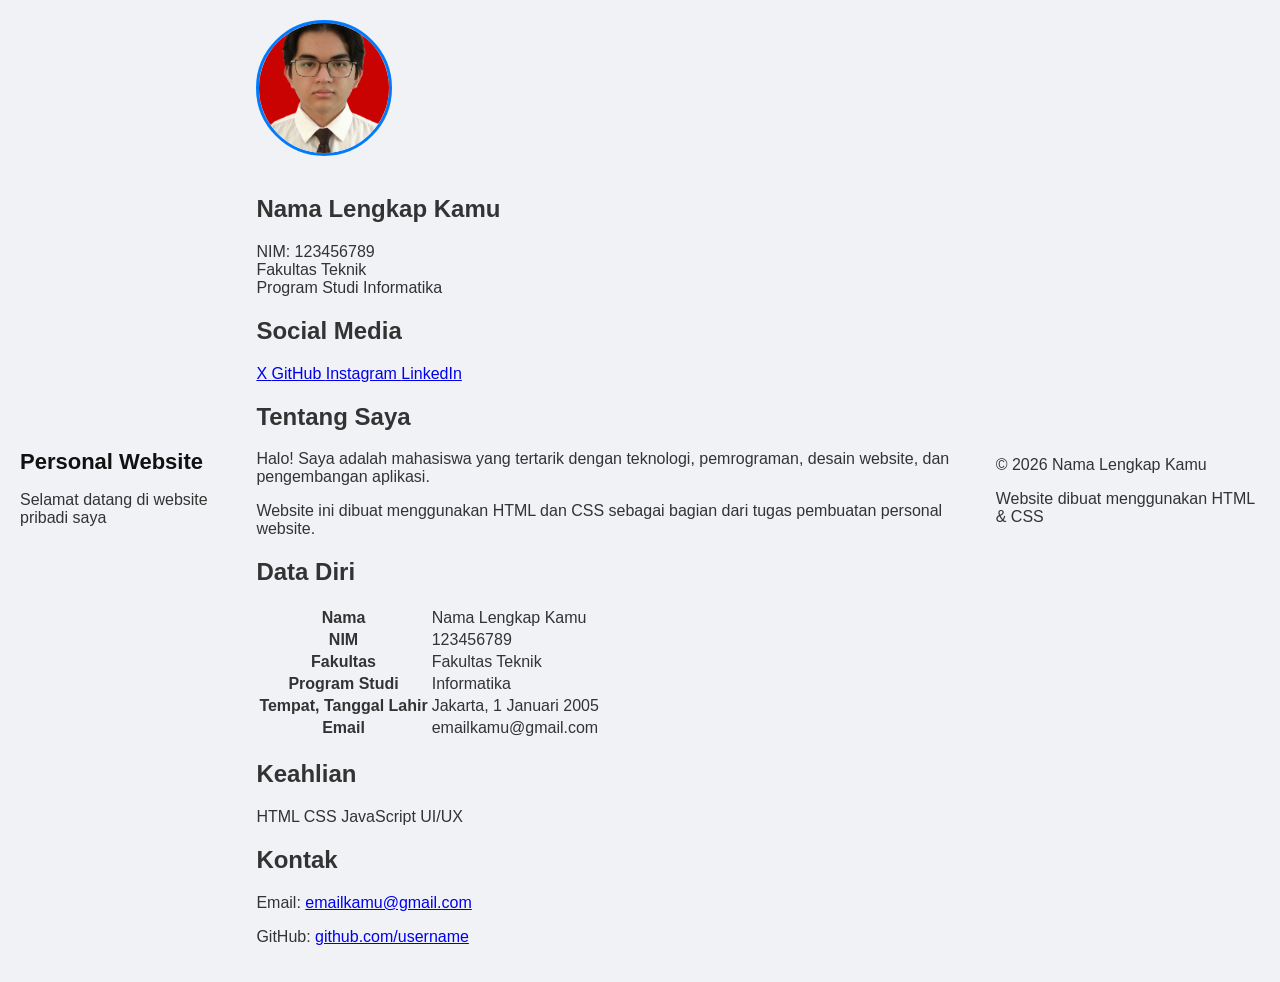
==== Tugas PAW week 2/index.html @ 5f0d6686 "Update and rename index.html.html to index.html" ====
<!DOCTYPE html>
<html lang="id">
<head>
    <meta charset="UTF-8">

    <!-- Agar website responsive di HP -->
    <meta name="viewport" content="width=device-width, initial-scale=1.0">

    <!-- Judul website -->
    <title>Personal Website - Nama Kamu</title>

    <!-- Favicon -->
    <link rel="icon" type="image/png" href="images/favicon.png">

    <!-- Menghubungkan HTML dengan CSS -->
    <link rel="stylesheet" href="style.css">
</head>

<body>

    <!-- HEADER -->
    <header>
        <h1>Personal Website</h1>
        <p>Selamat datang di website pribadi saya</p>
    </header>


    <!-- PROFILE -->
    <main>

        <section class="profile">

            <!-- Foto -->
            <img
                src="images/profile.jpg"
                alt="Foto Profil"
                class="profile-img"
            >

            <!-- Nama -->
            <h2>Nama Lengkap Kamu</h2>

            <!-- Data mahasiswa -->
            <p class="identity">
                NIM: 123456789
                <br>
                Fakultas Teknik
                <br>
                Program Studi Informatika
            </p>

        </section>


        <!-- SOSIAL MEDIA -->
        <section class="social">

            <h2>Social Media</h2>

            <div class="social-links">

                <a href="https://twitter.com/" target="_blank">
                    X
                </a>

                <a href="https://github.com/" target="_blank">
                    GitHub
                </a>

                <a href="https://instagram.com/" target="_blank">
                    Instagram
                </a>

                <a href="https://linkedin.com/" target="_blank">
                    LinkedIn
                </a>

            </div>

        </section>


        <!-- TENTANG SAYA -->
        <section class="about">

            <h2>Tentang Saya</h2>

            <p>
                Halo! Saya adalah mahasiswa yang tertarik
                dengan teknologi, pemrograman, desain website,
                dan pengembangan aplikasi.
            </p>

            <p>
                Website ini dibuat menggunakan HTML dan CSS
                sebagai bagian dari tugas pembuatan personal website.
            </p>

        </section>


        <!-- DATA DIRI -->
        <section class="biodata">

            <h2>Data Diri</h2>

            <table>

                <tr>
                    <th>Nama</th>
                    <td>Nama Lengkap Kamu</td>
                </tr>

                <tr>
                    <th>NIM</th>
                    <td>123456789</td>
                </tr>

                <tr>
                    <th>Fakultas</th>
                    <td>Fakultas Teknik</td>
                </tr>

                <tr>
                    <th>Program Studi</th>
                    <td>Informatika</td>
                </tr>

                <tr>
                    <th>Tempat, Tanggal Lahir</th>
                    <td>Jakarta, 1 Januari 2005</td>
                </tr>

                <tr>
                    <th>Email</th>
                    <td>emailkamu@gmail.com</td>
                </tr>

            </table>

        </section>


        <!-- KEAHLIAN -->
        <section class="skills">

            <h2>Keahlian</h2>

            <div class="skill-list">

                <span>HTML</span>
                <span>CSS</span>
                <span>JavaScript</span>
                <span>UI/UX</span>

            </div>

        </section>


        <!-- KONTAK -->
        <section class="contact">

            <h2>Kontak</h2>

            <p>
                Email:
                <a href="mailto:emailkamu@gmail.com">
                    emailkamu@gmail.com
                </a>
            </p>

            <p>
                GitHub:
                <a
                    href="https://github.com/username"
                    target="_blank"
                >
                    github.com/username
                </a>
            </p>

        </section>

    </main>


    <!-- FOOTER -->
    <footer>

        <p>
            &copy; 2026 Nama Lengkap Kamu
        </p>

        <p>
            Website dibuat menggunakan HTML & CSS
        </p>

    </footer>

</body>
</html>
---- Tugas PAW week 2/style.css ----
/* Elemen 6: HTML Background & Color Text */
/* Elemen 8: HTML Font */
body {
    background-color: #f0f2f5;
    color: #333333;
    font-family: 'Segoe UI', Tahoma, Geneva, Verdana, sans-serif;
    margin: 0;
    padding: 20px;
    
    /* Elemen 7: HTML Align (Posisi tengah vertikal & horizontal) */
    display: flex;
    justify-content: center;
    align-items: center;
    min-height: 100vh;
}

/* Card Container */
.card {
    background-color: #ffffff;
    width: 100%;
    max-width: 500px;
    padding: 30px;
    border-radius: 12px;
    box-shadow: 0 4px 15px rgba(0, 0, 0, 0.1);
    
    /* Elemen 7: HTML Align (Teks rata tengah) */
    text-align: center;
}

/* Styling Gambar Foto Profil (Bulat) */
.profile-img {
    width: 130px;
    height: 130px;
    border-radius: 50%;
    object-fit: cover;
    border: 3px solid #007bff;
    margin-bottom: 15px;
}

/* Headings */
h1 {
    font-size: 22px;
    margin: 10px 0 5px 0;
    color: #111111;
}

h3 {
    font-size: 14px;
    color: #666666;
    font-weight: normal;
    margin-bottom: 20px;
}

/* Ikon / Tombol Sosial Media */
.social-container {
    display: flex;
    justify-content: center;
    gap: 12px;
    margin-bottom: 20px;
}

.social-btn {
    display: inline-flex;
    align-items: center;
    justify-content: center;
    width: 45px;
    height: 45px;
    border-radius: 50%;
    background-color: #f0f0f0;
    color: #007bff;
    text-decoration: none;
    font-weight: bold;
    font-size: 12px;
    border: 1px solid #dddddd;
    transition: 0.2s;
}

.social-btn:hover {
    background-color: #007bff;
    color: white;
}

/* Date/Time */
.time-info {
    font-size: 12px;
    color: #888888;
    margin-bottom: 20px;
}

/* Table */
.info-table {
    width: 100%;
    border-collapse: collapse;
    margin-top: 10px;
}

.info-table th, .info-table td {
    border: 1px solid #dddddd;
    padding: 8px;
    font-size: 13px;
}

.info-table th {
    background-color: #007bff;
    color: white;
}
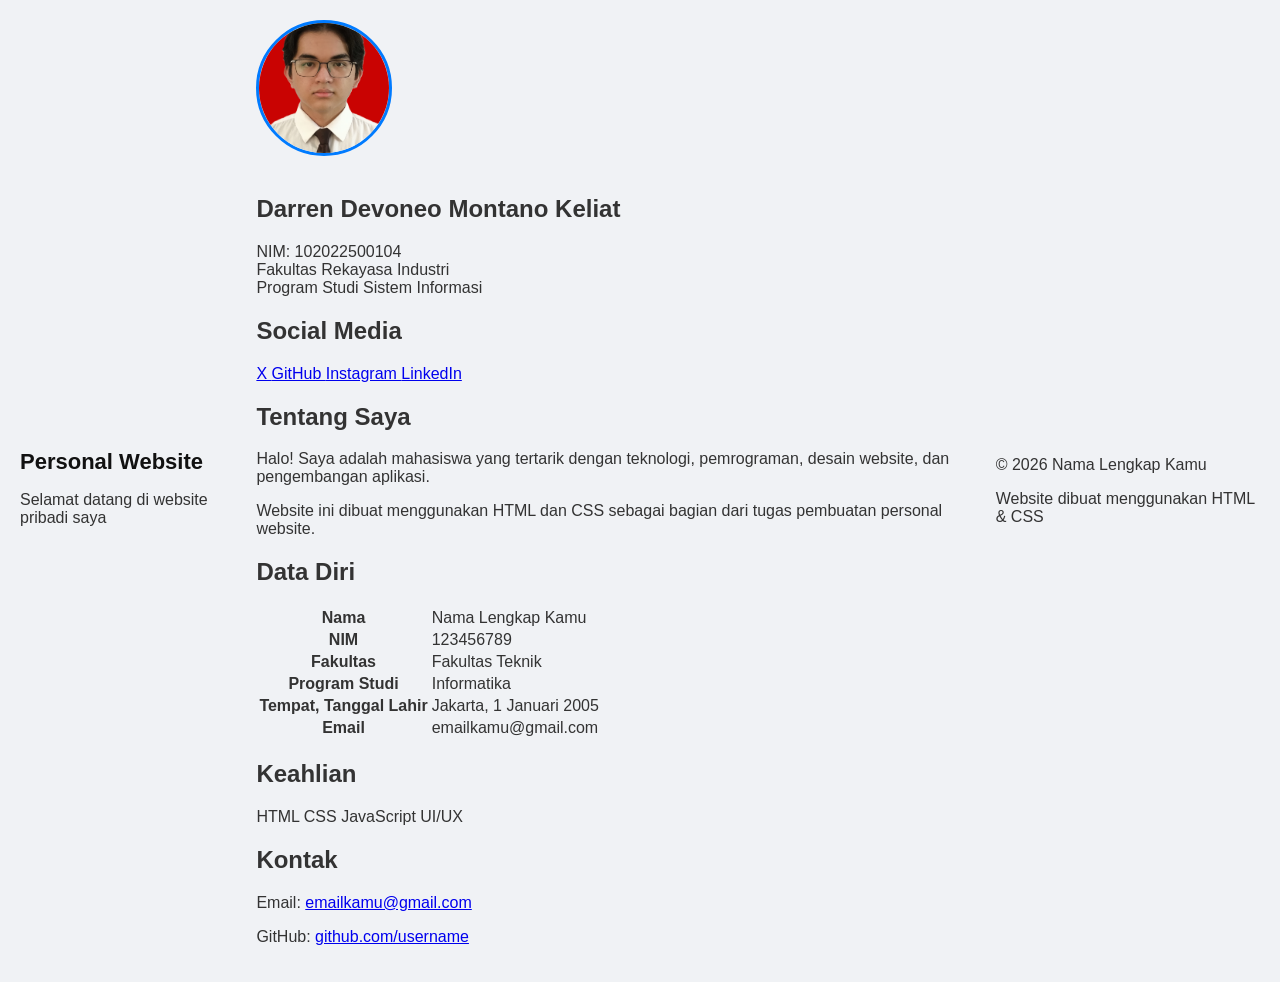
==== commit f0b2bc04: "Update index.html" ====
--- a/Tugas PAW week 2/index.html
+++ b/Tugas PAW week 2/index.html
@@ -7,7 +7,7 @@
     <meta name="viewport" content="width=device-width, initial-scale=1.0">
 
     <!-- Judul website -->
-    <title>Personal Website - Nama Kamu</title>
+    <title>Personal Website - Darren Devoneo Montano Keliat</title>
 
     <!-- Favicon -->
     <link rel="icon" type="image/png" href="images/favicon.png">
@@ -38,15 +38,15 @@
             >
 
             <!-- Nama -->
-            <h2>Nama Lengkap Kamu</h2>
+            <h2>Darren Devoneo Montano Keliat</h2>
 
             <!-- Data mahasiswa -->
             <p class="identity">
-                NIM: 123456789
+                NIM: 102022500104
                 <br>
-                Fakultas Teknik
+                Fakultas Rekayasa Industri
                 <br>
-                Program Studi Informatika
+                Program Studi Sistem Informasi
             </p>
 
         </section>
